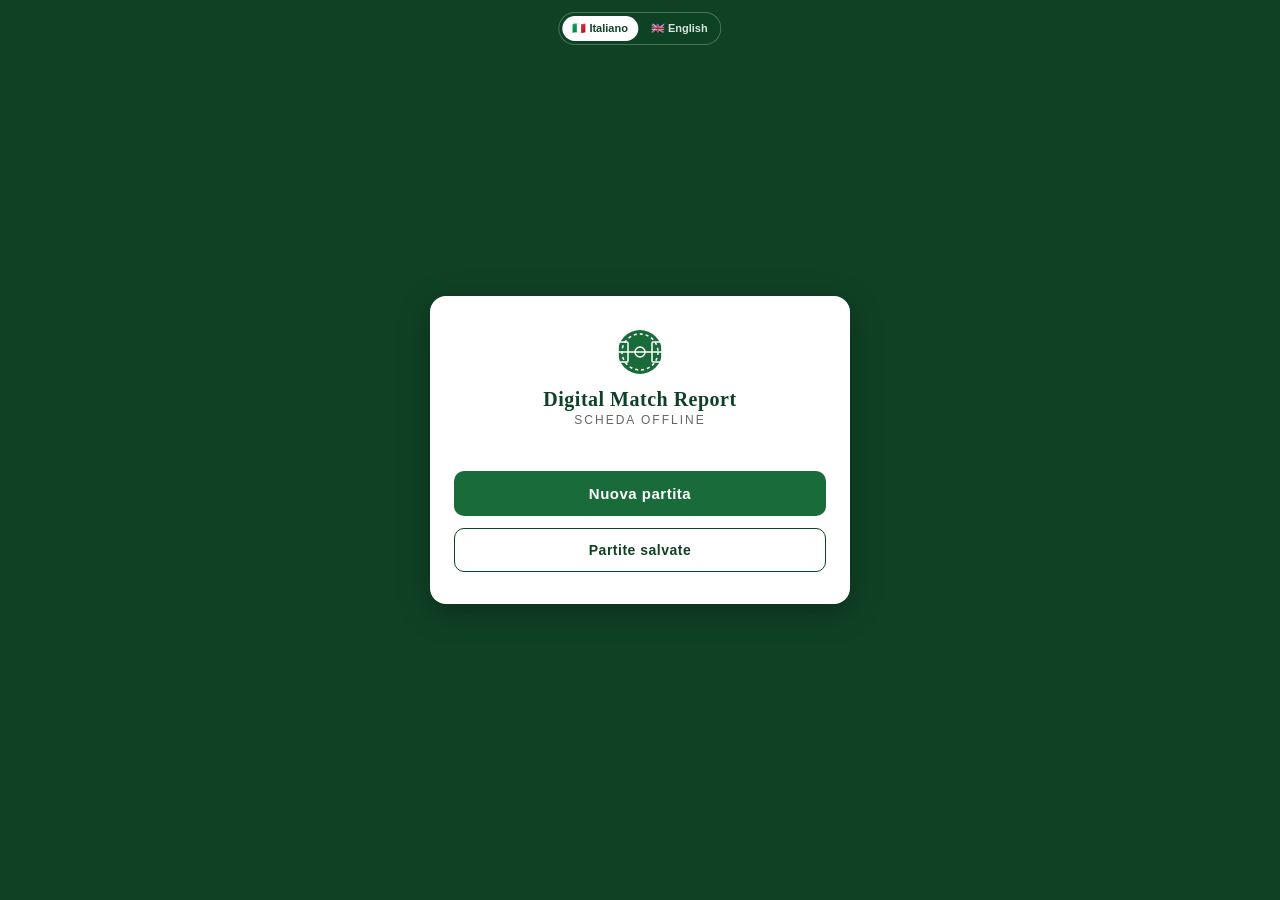
==== game.html @ b24cb1c7 "refactor: group scripts and styles into js/ and css/" ====
<!DOCTYPE html>
<html lang="en">
<head>
  <meta charset="UTF-8" />
  <meta name="viewport" content="width=device-width, initial-scale=1.0, maximum-scale=1.0" />
  <title>Digital Match Report - Game</title>
  <link rel="manifest" href="manifest.json" />
  <meta name="theme-color" content="#0f4225" />
  <link rel="apple-touch-icon" href="icons/icon-192.png" />
  <link rel="stylesheet" href="css/style.css" />
</head>
<body>

<div id="match-screen" class="screen active">
  <div class="match-header">
    <div class="match-top-actions">
      <button class="half-btn" id="go-history-from-match-btn">Partite salvate</button>
      <div class="header-right-actions">
        <button class="half-btn" id="export-btn">Esporta</button>
        <button class="half-btn" id="end-game-btn">Fine gara</button>
      </div>
    </div>
    <div class="header-lang-switch">
      <div class="lang-switch in-header" id="lang-switch" role="group" aria-label="Language switch">
        <button id="lang-it-btn" class="lang-btn" data-lang="it" type="button">🇮🇹 Italiano</button>
        <button id="lang-en-btn" class="lang-btn" data-lang="en" type="button">🇬🇧 English</button>
      </div>
    </div>
    <div class="match-meta" id="match-meta-text">—</div>
    <div class="scoreboard">
      <div class="team-name home" id="disp-home">Home</div>
      <div class="score-display">
        <div class="score-num" id="score-home">0</div>
        <div class="score-sep">–</div>
        <div class="score-num" id="score-away">0</div>
      </div>
      <div class="team-name away" id="disp-away">Away</div>
    </div>
  </div>

  <div class="match-summary-wrap">
    <div class="summary-row">
      <label class="summary-label" id="lbl-added-first">Recupero primo tempo</label>
      <input type="number" min="0" max="30" id="summary-added-first" class="summary-input" />
    </div>
    <div class="summary-row">
      <label class="summary-label" id="lbl-added-second">Recupero secondo tempo</label>
      <input type="number" min="0" max="30" id="summary-added-second" class="summary-input" />
    </div>
    <div class="summary-row total-row">
      <span class="summary-label" id="lbl-subs-home">Totale cambi casa</span>
      <strong id="summary-subs-home">0</strong>
    </div>
    <div class="summary-row total-row">
      <span class="summary-label" id="lbl-subs-away">Totale cambi ospiti</span>
      <strong id="summary-subs-away">0</strong>
    </div>
  </div>

  <div class="pitch-area">
    <div class="team-col home">
      <div class="team-col-header" id="col-home-name">Home</div>
      <div class="events-list" id="events-home"></div>
    </div>
    <div class="team-col away">
      <div class="team-col-header" id="col-away-name">Away</div>
      <div class="events-list" id="events-away"></div>
    </div>
  </div>

  <div class="fab-spacer"></div>

  <div class="fab-container">
    <div class="fab-group">
      <button class="fab home-fab" id="home-fab">+</button>
      <span class="fab-label" id="fab-home-label">Home</span>
    </div>
    <div class="fab-group">
      <button class="fab away-fab" id="away-fab">+</button>
      <span class="fab-label" id="fab-away-label">Away</span>
    </div>
  </div>
</div>

<div class="modal-overlay" id="event-modal">
  <div class="modal">
    <div class="modal-handle"></div>
    <div class="modal-title" id="modal-title">Aggiungi evento – Home</div>

    <div class="event-type-grid">
      <div class="type-btn selected" data-type="card" id="type-card">
        <div class="type-icon">🟨</div>
        <div class="type-label" id="lbl-type-card">Cartellino</div>
      </div>
      <div class="type-btn" data-type="goal" id="type-goal">
        <div class="type-icon">⚽</div>
        <div class="type-label" id="lbl-type-goal">Goal</div>
      </div>
      <div class="type-btn" data-type="sub" id="type-sub">
        <div class="type-icon">🔄</div>
        <div class="type-label" id="lbl-type-sub">Sostituzione</div>
      </div>
    </div>

    <div class="section-divider"></div>

    <div class="modal-field shared-half-field">
      <label id="lbl-event-half">Tempo</label>
      <select id="f-event-half"></select>
    </div>

    <div class="modal-fields" id="fields-card">
      <div class="modal-field">
        <label id="lbl-card-type">Tipo cartellino</label>
        <div class="card-type-row">
          <div class="card-type-btn yellow selected" data-card-type="yellow" id="ct-yellow">Giallo</div>
          <div class="card-type-btn red" data-card-type="red" id="ct-red">Rosso</div>
        </div>
      </div>
      <div class="modal-field">
        <label id="lbl-card-number">Numero giocatore</label>
        <input type="number" id="f-card-player" placeholder="es. 10" min="1" max="99" />
      </div>
      <div class="modal-field">
        <label id="lbl-minute-card">Minuto</label>
        <input type="number" id="f-card-min" placeholder="es. 34" min="1" max="120" />
      </div>
    </div>

    <div class="modal-fields is-hidden" id="fields-goal">
      <div class="modal-field">
        <label id="lbl-minute-goal">Minuto</label>
        <input type="number" id="f-goal-min" placeholder="es. 67" min="1" max="120" />
      </div>
    </div>

    <div class="modal-fields is-hidden" id="fields-sub">
      <div class="modal-field">
        <label id="lbl-sub-out">Numero uscita</label>
        <input type="number" id="f-sub-out" placeholder="es. 8" min="1" max="99" />
      </div>
      <div class="modal-field">
        <label id="lbl-sub-in">Numero entrata</label>
        <input type="number" id="f-sub-in" placeholder="es. 18" min="1" max="99" />
      </div>
      <div class="modal-field">
        <label id="lbl-minute-sub">Minuto</label>
        <input type="number" id="f-sub-min" placeholder="es. 55" min="1" max="120" />
      </div>
    </div>

    <div class="modal-actions">
      <button class="btn-cancel" id="cancel-event-btn">Annulla</button>
      <button class="btn-save" id="save-event-btn">Aggiungi evento</button>
    </div>
  </div>
</div>

<script src="js/storage.js"></script>
<script src="js/game.js"></script>
<script>
  if ('serviceWorker' in navigator) {
    navigator.serviceWorker.register('sw.js');
  }
</script>
</body>
</html>
---- css/style.css ----
* { box-sizing: border-box; margin: 0; padding: 0; }
:root {
  --green: #1a6b3a;
  --green-light: #2d8a52;
  --green-dark: #0f4225;
  --card-yellow: #f5c518;
  --card-red: #e03030;
  --white: #ffffff;
  --off-white: #f7f6f2;
  --text: #1a1a1a;
  --muted: #666;
  --border: rgba(0,0,0,0.12);
}

body { font-family: 'Georgia', serif; background: var(--off-white); color: var(--text); min-height: 100vh; }

.lang-switch {
  position: fixed;
  top: 12px;
  left: 50%;
  transform: translateX(-50%);
  z-index: 500;
  background: rgba(15, 66, 37, 0.88);
  border: 1px solid rgba(255,255,255,0.25);
  border-radius: 999px;
  padding: 3px;
  display: inline-flex;
  gap: 3px;
}

.lang-btn {
  border: none;
  border-radius: 999px;
  padding: 6px 10px;
  background: transparent;
  color: rgba(255,255,255,0.85);
  font-size: 11px;
  font-family: 'Helvetica Neue', sans-serif;
  font-weight: 600;
  cursor: pointer;
  white-space: nowrap;
}

.lang-btn.active {
  background: var(--white);
  color: var(--green-dark);
}

.header-lang-switch {
  display: flex;
  justify-content: center;
  margin-top: 2px;
}

.lang-switch.in-header {
  position: static;
  transform: none;
  background: rgba(255,255,255,0.12);
}

.lang-switch.in-header .lang-btn.active {
  background: var(--white);
}

.screen { display: none; min-height: 100vh; flex-direction: column; }
.screen.active { display: flex; }

/* SETUP SCREEN */
#setup-screen,
#home-screen,
#history-screen {
  background: var(--green-dark);
  align-items: center;
  justify-content: flex-start;
  padding: 2rem 1.5rem;
}
#home-screen,
#setup-screen {
  justify-content: center;
}
.setup-card {
  background: var(--white);
  border-radius: 16px;
  padding: 2rem 1.5rem;
  width: 100%;
  max-width: 420px;
  box-shadow: 0 8px 32px rgba(0,0,0,0.3);
}
.setup-logo {
  text-align: center;
  margin-bottom: 1.5rem;
}
.setup-logo svg { width: 48px; height: 48px; }
.setup-logo h1 { font-size: 20px; font-weight: 700; letter-spacing: 0.5px; margin-top: 8px; color: var(--green-dark); }
.setup-logo p { font-size: 12px; color: var(--muted); font-family: 'Helvetica Neue', sans-serif; letter-spacing: 2px; text-transform: uppercase; margin-top: 2px; }

.home-card {
  display: flex;
  flex-direction: column;
  gap: 0.75rem;
}

.btn-secondary {
  width: 100%;
  background: transparent;
  color: var(--green-dark);
  border: 1.5px solid var(--green-dark);
  border-radius: 10px;
  padding: 13px;
  font-size: 14px;
  font-family: 'Helvetica Neue', sans-serif;
  font-weight: 600;
  letter-spacing: 0.5px;
  cursor: pointer;
}

.btn-link {
  border: none;
  background: transparent;
  color: var(--green-dark);
  font-family: 'Helvetica Neue', sans-serif;
  font-size: 12px;
  letter-spacing: 1px;
  text-transform: uppercase;
  cursor: pointer;
  padding: 4px 0;
}

.inline-actions {
  margin-bottom: 6px;
}
.form-group { margin-bottom: 1rem; }
.form-group label { display: block; font-size: 11px; font-family: 'Helvetica Neue', sans-serif; text-transform: uppercase; letter-spacing: 1.5px; color: var(--muted); margin-bottom: 6px; }
.form-group input, .form-group select {
  width: 100%; border: 1.5px solid var(--border); border-radius: 8px;
  padding: 10px 12px; font-size: 15px; font-family: 'Georgia', serif;
  background: var(--off-white); color: var(--text);
  transition: border-color 0.2s;
  outline: none;
}
.form-group input:focus, .form-group select:focus { border-color: var(--green); }

.form-row { display: grid; grid-template-columns: 1fr 1fr; gap: 10px; }

.btn-primary {
  width: 100%; background: var(--green); color: white;
  border: none; border-radius: 10px; padding: 14px;
  font-size: 15px; font-family: 'Helvetica Neue', sans-serif;
  font-weight: 600; letter-spacing: 0.5px; cursor: pointer;
  margin-top: 0.5rem; transition: background 0.2s;
}
.btn-primary:active { background: var(--green-dark); }

/* MATCH SCREEN */
#match-screen { background: var(--off-white); }

.match-header {
  background: var(--green-dark);
  color: white;
  padding: 12px 16px 16px;
}
.match-top-actions {
  display: flex;
  justify-content: space-between;
  margin-bottom: 10px;
}

.header-right-actions {
  display: flex;
  gap: 6px;
  align-items: center;
}
.match-meta {
  font-size: 10px; font-family: 'Helvetica Neue', sans-serif;
  text-transform: uppercase; letter-spacing: 2px;
  color: rgba(255,255,255,0.65); text-align: center; margin-bottom: 10px;
}
.scoreboard {
  display: grid; grid-template-columns: 1fr auto 1fr;
  align-items: center; gap: 8px;
}
.team-name { font-size: 15px; font-weight: 700; line-height: 1.2; }
.team-name.home { text-align: left; }
.team-name.away { text-align: right; }
.score-display {
  background: rgba(255,255,255,0.12);
  border-radius: 10px; padding: 8px 16px;
  display: flex; align-items: center; gap: 8px;
}
.score-num { font-size: 28px; font-weight: 700; min-width: 24px; text-align: center; }
.score-sep { font-size: 20px; color: rgba(255,255,255,0.5); }
.half-btn {
  background: rgba(255,255,255,0.12); border: 1px solid rgba(255,255,255,0.2);
  color: white; border-radius: 6px; padding: 5px 12px;
  font-size: 11px; font-family: 'Helvetica Neue', sans-serif;
  text-transform: uppercase; letter-spacing: 1px; cursor: pointer;
  transition: background 0.15s;
}
.half-btn.active { background: rgba(255,255,255,0.25); }

.general-events-wrap {
  margin: 10px 10px 0;
  padding: 8px;
  background: #eef4ef;
  border: 1px solid var(--border);
  border-radius: 10px;
}

.events-list.general {
  gap: 5px;
}

.match-summary-wrap {
  margin: 10px 10px 0;
  padding: 10px;
  background: #eef4ef;
  border: 1px solid var(--border);
  border-radius: 10px;
  display: flex;
  flex-direction: column;
  gap: 8px;
}

.summary-row {
  display: grid;
  grid-template-columns: 1fr 80px;
  align-items: center;
  gap: 8px;
}

.summary-label {
  font-size: 11px;
  font-family: 'Helvetica Neue', sans-serif;
  text-transform: uppercase;
  letter-spacing: 1px;
  color: var(--muted);
}

.summary-input {
  width: 100%;
  border: 1px solid var(--border);
  border-radius: 8px;
  padding: 6px 8px;
  font-size: 14px;
  text-align: center;
  background: var(--white);
}

.total-row strong {
  font-size: 16px;
  color: var(--green-dark);
  text-align: center;
}

/* PITCH */
.pitch-area {
  flex: 1;
  display: grid;
  grid-template-columns: 1fr 1fr;
  gap: 0;
  padding: 0;
  min-height: 0;
}
.team-col {
  padding: 12px 10px;
  min-height: 300px;
  position: relative;
}
.team-col.home { border-right: 1px dashed rgba(0,0,0,0.1); }
.team-col.away { text-align: right; }
.team-col-header {
  font-size: 10px; font-family: 'Helvetica Neue', sans-serif;
  text-transform: uppercase; letter-spacing: 1.5px;
  color: var(--muted); margin-bottom: 10px;
}
.team-col.away .team-col-header { text-align: right; }

.events-list { display: flex; flex-direction: column; gap: 6px; }

/* EVENT ITEM */
.event-item {
  display: flex; align-items: center; gap: 7px;
  font-size: 13px; font-family: 'Helvetica Neue', sans-serif;
  padding: 7px 8px;
  background: white;
  border-radius: 8px;
  border: 0.5px solid var(--border);
  animation: fadeIn 0.25s ease;
}
@keyframes fadeIn { from { opacity: 0; transform: translateY(-4px); } to { opacity: 1; transform: translateY(0); } }
.event-item.away { flex-direction: row-reverse; text-align: right; }
.event-icon {
  width: 22px; height: 22px; border-radius: 4px;
  display: flex; align-items: center; justify-content: center;
  font-size: 11px; font-weight: 700; flex-shrink: 0;
}
.event-icon.yellow { background: var(--card-yellow); color: #7a5a00; }
.event-icon.red { background: var(--card-red); color: white; }
.event-icon.goal { background: #1e7a42; color: white; font-size: 13px; }
.event-icon.sub { background: #e8f0fe; color: #1a56c4; }
.event-icon.addtime { background: #f3e8ff; color: #6b21a8; font-size: 10px; }
.event-info { flex: 1; min-width: 0; }
.event-player { font-weight: 600; font-size: 12px; color: var(--text); white-space: nowrap; overflow: hidden; text-overflow: ellipsis; }
.event-detail { font-size: 10px; color: var(--muted); margin-top: 1px; }
.event-min { font-size: 11px; color: var(--muted); flex-shrink: 0; font-style: italic; }
.event-delete-btn {
  flex-shrink: 0;
  background: none;
  border: none;
  color: #bbb;
  font-size: 16px;
  line-height: 1;
  cursor: pointer;
  padding: 0 2px;
  font-family: 'Helvetica Neue', sans-serif;
}
.event-delete-btn:hover { color: var(--card-red); }

/* FAB */
.fab-container {
  position: fixed; bottom: 24px; left: 50%; transform: translateX(-50%);
  z-index: 100;
  display: flex; gap: 10px;
}
.fab-group { position: relative; display: flex; flex-direction: column; align-items: center; }
.fab {
  width: 56px; height: 56px; border-radius: 50%;
  background: var(--green); color: white;
  border: none; font-size: 28px; cursor: pointer;
  box-shadow: 0 4px 16px rgba(0,0,0,0.25);
  display: flex; align-items: center; justify-content: center;
  transition: transform 0.15s, background 0.15s;
}
.fab:active { transform: scale(0.93); }
.fab.away-fab { background: var(--green-dark); }
.fab-label {
  position: absolute; bottom: -18px; left: 50%; transform: translateX(-50%);
  font-size: 9px; font-family: 'Helvetica Neue', sans-serif;
  text-transform: uppercase; letter-spacing: 1px; color: var(--muted);
  white-space: nowrap;
}

/* MODAL */
.modal-overlay {
  display: none; position: fixed; inset: 0;
  background: rgba(0,0,0,0.5); z-index: 200;
  align-items: flex-end; justify-content: center;
  padding: 0;
}
.modal-overlay.open { display: flex; }
.modal {
  background: white; border-radius: 20px 20px 0 0;
  padding: 1.5rem 1.25rem 2rem;
  width: 100%; max-width: 500px;
  max-height: 90vh; overflow-y: auto;
  animation: slideUp 0.25s ease;
}
@keyframes slideUp { from { transform: translateY(40px); opacity: 0; } to { transform: translateY(0); opacity: 1; } }
.modal-handle { width: 40px; height: 4px; background: #ddd; border-radius: 2px; margin: 0 auto 1.25rem; }
.modal-title { font-size: 17px; font-weight: 700; margin-bottom: 1rem; color: var(--green-dark); }

.event-type-grid { display: grid; grid-template-columns: 1fr 1fr 1fr; gap: 8px; margin-bottom: 1rem; }
.type-btn {
  border: 2px solid var(--border); border-radius: 10px;
  padding: 14px 8px; text-align: center; cursor: pointer;
  background: var(--off-white); transition: all 0.15s;
  display: flex; flex-direction: column; align-items: center; gap: 6px;
}
.type-btn:hover, .type-btn.selected { border-color: var(--green); background: #e8f4ed; }
.type-btn .type-icon { font-size: 22px; }
.type-btn .type-label { font-size: 12px; font-family: 'Helvetica Neue', sans-serif; font-weight: 600; color: var(--text); }

.modal-fields { display: flex; flex-direction: column; gap: 10px; margin-bottom: 1rem; }
.modal-field label { display: block; font-size: 11px; font-family: 'Helvetica Neue', sans-serif; text-transform: uppercase; letter-spacing: 1.2px; color: var(--muted); margin-bottom: 5px; }
.shared-half-field {
  margin-bottom: 1rem;
}
.modal-field input, .modal-field select {
  width: 100%; border: 1.5px solid var(--border); border-radius: 8px;
  padding: 10px 12px; font-size: 15px; font-family: 'Georgia', serif;
  background: var(--off-white); outline: none; color: var(--text);
}
.modal-field input:focus { border-color: var(--green); }

.card-type-row { display: grid; grid-template-columns: 1fr 1fr; gap: 8px; }
.card-type-btn {
  border: 2px solid var(--border); border-radius: 8px;
  padding: 10px; text-align: center; cursor: pointer;
  font-family: 'Helvetica Neue', sans-serif; font-weight: 700; font-size: 14px;
  transition: all 0.15s;
}
.card-type-btn.yellow { color: #7a5a00; }
.card-type-btn.red { color: #a00; }
.card-type-btn.yellow.selected { border-color: var(--card-yellow); background: #fff9e6; }
.card-type-btn.red.selected { border-color: var(--card-red); background: #fff0f0; }

.modal-actions { display: grid; grid-template-columns: 1fr 1fr; gap: 8px; }
.btn-cancel {
  border: 1.5px solid var(--border); background: var(--off-white);
  border-radius: 10px; padding: 13px; font-size: 14px;
  font-family: 'Helvetica Neue', sans-serif; cursor: pointer; color: var(--text);
}
.btn-save {
  background: var(--green); color: white;
  border: none; border-radius: 10px; padding: 13px; font-size: 14px;
  font-family: 'Helvetica Neue', sans-serif; font-weight: 600; cursor: pointer;
}

.section-divider { height: 1px; background: var(--border); margin: 12px 0; }

.empty-state {
  color: var(--muted); font-size: 12px;
  font-family: 'Helvetica Neue', sans-serif;
  font-style: italic; text-align: center;
  padding: 20px 0;
}

.half-divider {
  margin: 6px 0;
  border-top: 1px dashed rgba(0,0,0,0.24);
  padding-top: 6px;
  font-size: 10px;
  font-family: 'Helvetica Neue', sans-serif;
  letter-spacing: 1px;
  text-transform: uppercase;
  color: var(--muted);
}

.team-col.away .half-divider {
  text-align: right;
}

.fab-spacer { height: 90px; }
.is-hidden { display: none !important; }

/* HISTORY */
.history-wrap {
  width: 100%;
  max-width: 540px;
  background: var(--white);
  border-radius: 16px;
  padding: 1rem;
  box-shadow: 0 8px 32px rgba(0, 0, 0, 0.28);
  max-height: calc(100vh - 4rem);
  overflow-y: auto;
}

.history-head {
  display: flex;
  align-items: center;
  justify-content: space-between;
  margin-bottom: 0.8rem;
}

.history-head h2 {
  color: var(--green-dark);
  font-size: 20px;
}

.history-list {
  display: flex;
  flex-direction: column;
  gap: 10px;
}

.history-card {
  border: 1px solid var(--border);
  border-radius: 10px;
  padding: 10px;
  background: var(--off-white);
}

.history-card-top {
  display: flex;
  justify-content: space-between;
  align-items: center;
  gap: 8px;
}

.history-teams {
  font-family: 'Helvetica Neue', sans-serif;
  font-size: 13px;
  font-weight: 700;
}

.history-status {
  font-size: 10px;
  font-family: 'Helvetica Neue', sans-serif;
  letter-spacing: 1px;
  text-transform: uppercase;
  padding: 3px 8px;
  border-radius: 999px;
}

.history-status.open {
  background: #e8f4ed;
  color: var(--green-dark);
}

.history-status.done {
  background: #ececec;
  color: #3a3a3a;
}

.history-meta {
  margin-top: 4px;
  color: var(--muted);
  font-size: 11px;
  font-family: 'Helvetica Neue', sans-serif;
}

.history-score {
  margin-top: 4px;
  font-size: 18px;
  color: var(--green-dark);
  font-weight: 700;
}

.history-actions {
  margin-top: 8px;
  display: flex;
  gap: 8px;
}

.btn-small {
  border: none;
  border-radius: 8px;
  padding: 8px 12px;
  font-size: 12px;
  font-family: 'Helvetica Neue', sans-serif;
  cursor: pointer;
}

.btn-open {
  background: var(--green);
  color: var(--white);
}

.btn-delete {
  background: #f2dede;
  color: #8a1f1f;
}

.history-empty {
  padding: 2.2rem 1rem;
}
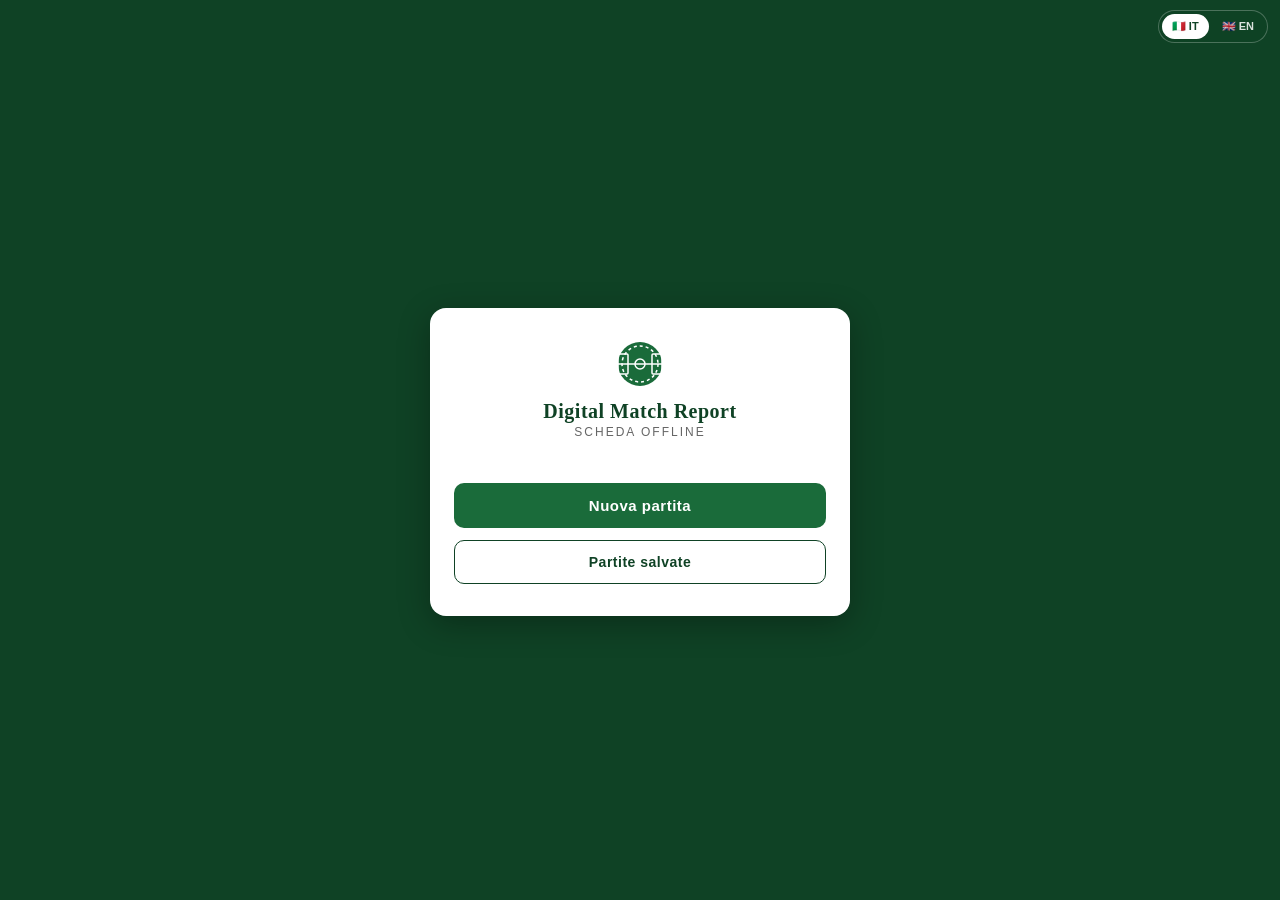
==== commit 75706376: "fix: move language switch to the top-right corner on all screens" ====
--- a/game.html
+++ b/game.html
@@ -22,8 +22,8 @@
     </div>
     <div class="header-lang-switch">
       <div class="lang-switch in-header" id="lang-switch" role="group" aria-label="Language switch">
-        <button id="lang-it-btn" class="lang-btn" data-lang="it" type="button">🇮🇹 Italiano</button>
-        <button id="lang-en-btn" class="lang-btn" data-lang="en" type="button">🇬🇧 English</button>
+        <button id="lang-it-btn" class="lang-btn" data-lang="it" type="button">🇮🇹 IT</button>
+        <button id="lang-en-btn" class="lang-btn" data-lang="en" type="button">🇬🇧 EN</button>
       </div>
     </div>
     <div class="match-meta" id="match-meta-text">—</div>
--- a/css/style.css
+++ b/css/style.css
@@ -15,10 +15,9 @@
 body { font-family: 'Georgia', serif; background: var(--off-white); color: var(--text); min-height: 100vh; }
 
 .lang-switch {
-  position: fixed;
-  top: 12px;
-  left: 50%;
-  transform: translateX(-50%);
+  position: absolute;
+  top: 10px;
+  right: 12px;
   z-index: 500;
   background: rgba(15, 66, 37, 0.88);
   border: 1px solid rgba(255,255,255,0.25);
@@ -48,13 +47,12 @@
 
 .header-lang-switch {
   display: flex;
-  justify-content: center;
-  margin-top: 2px;
+  justify-content: flex-end;
+  margin-bottom: 8px;
 }
 
 .lang-switch.in-header {
   position: static;
-  transform: none;
   background: rgba(255,255,255,0.12);
 }
 
@@ -72,7 +70,7 @@
   background: var(--green-dark);
   align-items: center;
   justify-content: flex-start;
-  padding: 2rem 1.5rem;
+  padding: 3.5rem 1.5rem 2rem;
 }
 #home-screen,
 #setup-screen {
@@ -441,7 +439,7 @@
   border-radius: 16px;
   padding: 1rem;
   box-shadow: 0 8px 32px rgba(0, 0, 0, 0.28);
-  max-height: calc(100vh - 4rem);
+  max-height: calc(100vh - 5.5rem);
   overflow-y: auto;
 }
 
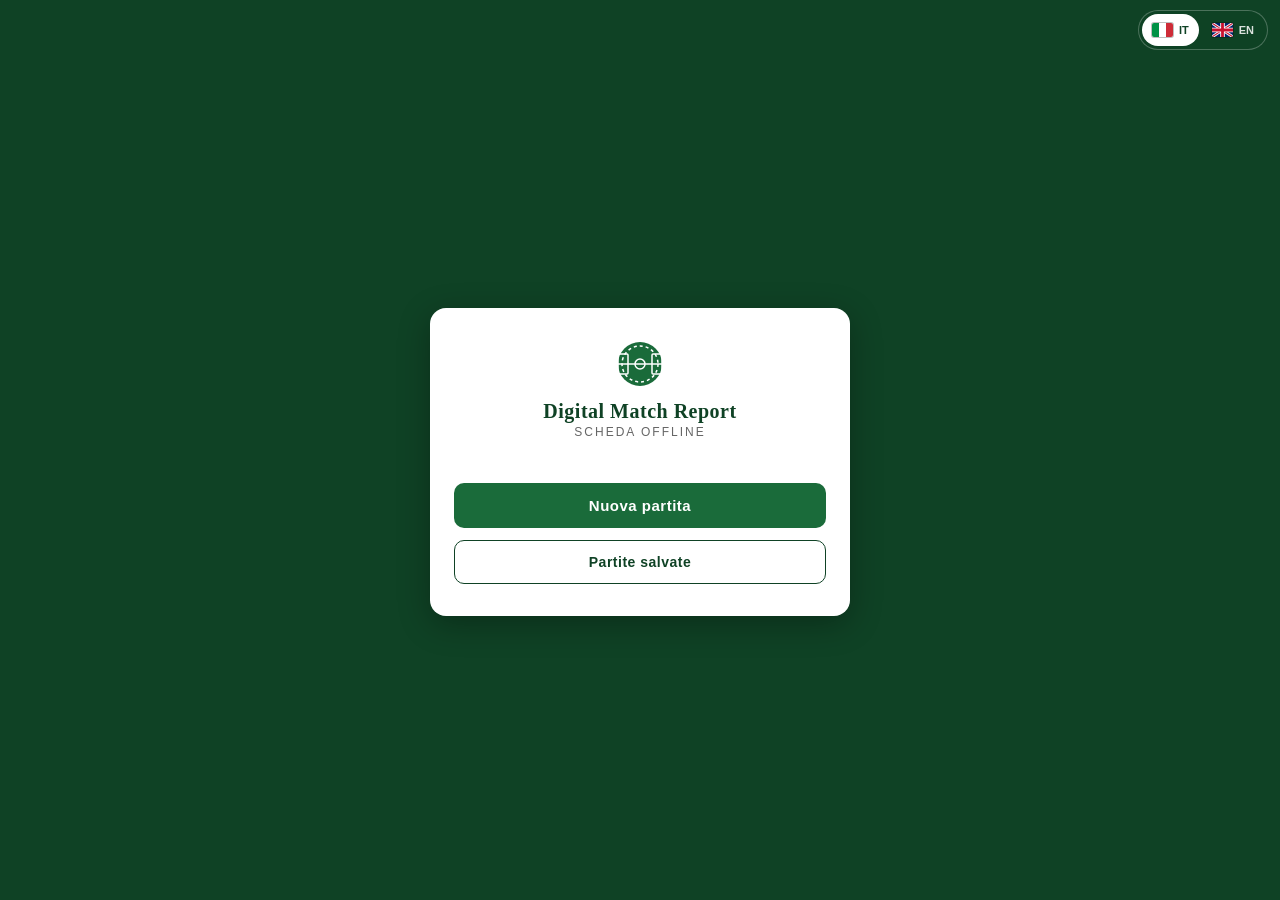
==== commit 64575be0: "feat: show inline SVG flags in the language switch" ====
--- a/game.html
+++ b/game.html
@@ -22,8 +22,8 @@
     </div>
     <div class="header-lang-switch">
       <div class="lang-switch in-header" id="lang-switch" role="group" aria-label="Language switch">
-        <button id="lang-it-btn" class="lang-btn" data-lang="it" type="button">🇮🇹 IT</button>
-        <button id="lang-en-btn" class="lang-btn" data-lang="en" type="button">🇬🇧 EN</button>
+        <button id="lang-it-btn" class="lang-btn" data-lang="it" type="button" aria-label="Italiano" aria-pressed="false"><svg class="lang-flag" viewBox="0 0 3 2" aria-hidden="true" focusable="false"><rect width="1" height="2" fill="#009246"/><rect x="1" width="1" height="2" fill="#fff"/><rect x="2" width="1" height="2" fill="#ce2b37"/></svg><span>IT</span></button>
+        <button id="lang-en-btn" class="lang-btn" data-lang="en" type="button" aria-label="English" aria-pressed="false"><svg class="lang-flag" viewBox="0 0 60 40" aria-hidden="true" focusable="false"><rect width="60" height="40" fill="#012169"/><path d="M0 0L60 40M60 0L0 40" stroke="#fff" stroke-width="8"/><path d="M0 0L60 40M60 0L0 40" stroke="#c8102e" stroke-width="3"/><path d="M30 0V40M0 20H60" stroke="#fff" stroke-width="13"/><path d="M30 0V40M0 20H60" stroke="#c8102e" stroke-width="8"/></svg><span>EN</span></button>
       </div>
     </div>
     <div class="match-meta" id="match-meta-text">—</div>
@@ -156,6 +156,18 @@
   </div>
 </div>
 
+<div class="modal-overlay warn-overlay" id="warn-modal" role="alertdialog" aria-labelledby="warn-title" aria-describedby="warn-text">
+  <div class="modal">
+    <div class="modal-handle"></div>
+    <div class="modal-title warn-title"><span aria-hidden="true">⚠</span> <span id="warn-title">Seconda ammonizione</span></div>
+    <p class="warn-text" id="warn-text"></p>
+    <div class="modal-actions">
+      <button class="btn-cancel" id="warn-cancel-btn">Annulla</button>
+      <button class="btn-danger" id="warn-confirm-btn">Conferma e registra il rosso</button>
+    </div>
+  </div>
+</div>
+
 <script src="js/storage.js"></script>
 <script src="js/game.js"></script>
 <script>
--- a/css/style.css
+++ b/css/style.css
@@ -38,6 +38,24 @@
   font-weight: 600;
   cursor: pointer;
   white-space: nowrap;
+  display: inline-flex;
+  align-items: center;
+  gap: 6px;
+  min-height: 32px;
+  transition: background 0.15s, color 0.15s;
+}
+
+.lang-btn:focus-visible {
+  outline: 2px solid var(--white);
+  outline-offset: 1px;
+}
+
+.lang-flag {
+  width: 21px;
+  height: 14px;
+  border-radius: 2px;
+  box-shadow: 0 0 0 1px rgba(0,0,0,0.25);
+  flex-shrink: 0;
 }
 
 .lang-btn.active {
@@ -139,6 +157,8 @@
 .form-group input:focus, .form-group select:focus { border-color: var(--green); }
 
 .form-row { display: grid; grid-template-columns: 1fr 1fr; gap: 10px; }
+.form-row.single { grid-template-columns: 1fr; }
+.form-group .form-row input { min-width: 0; }
 
 .btn-primary {
   width: 100%; background: var(--green); color: white;
@@ -295,11 +315,18 @@
 .event-icon.yellow { background: var(--card-yellow); color: #7a5a00; }
 .event-icon.red { background: var(--card-red); color: white; }
 .event-icon.goal { background: #1e7a42; color: white; font-size: 13px; }
+.event-icon.yellow.second { background: linear-gradient(135deg, var(--card-yellow) 50%, var(--card-red) 50%); color: white; }
 .event-icon.sub { background: #e8f0fe; color: #1a56c4; }
 .event-icon.addtime { background: #f3e8ff; color: #6b21a8; font-size: 10px; }
 .event-info { flex: 1; min-width: 0; }
 .event-player { font-weight: 600; font-size: 12px; color: var(--text); white-space: nowrap; overflow: hidden; text-overflow: ellipsis; }
 .event-detail { font-size: 10px; color: var(--muted); margin-top: 1px; }
+.event-badge {
+  display: inline-block; margin-top: 3px; padding: 1px 6px; border-radius: 999px;
+  background: #fdecea; color: #a12622; border: 1px solid #f3b8b4;
+  font-family: 'Helvetica Neue', sans-serif; font-size: 9px; font-weight: 700;
+  letter-spacing: 0.5px; text-transform: uppercase;
+}
 .event-min { font-size: 11px; color: var(--muted); flex-shrink: 0; font-style: italic; }
 .event-delete-btn {
   flex-shrink: 0;
@@ -404,6 +431,18 @@
   font-family: 'Helvetica Neue', sans-serif; font-weight: 600; cursor: pointer;
 }
 
+.warn-overlay { z-index: 300; }
+.warn-title { color: var(--card-red); }
+.warn-text {
+  margin: 0 0 1.25rem; padding: 12px 14px; border-left: 4px solid var(--card-yellow);
+  background: #fff9e6; border-radius: 6px; font-size: 15px; line-height: 1.4; color: var(--text);
+}
+.btn-danger {
+  background: var(--card-red); color: white;
+  border: none; border-radius: 10px; padding: 13px; font-size: 14px;
+  font-family: 'Helvetica Neue', sans-serif; font-weight: 600; cursor: pointer;
+}
+
 .section-divider { height: 1px; background: var(--border); margin: 12px 0; }
 
 .empty-state {
@@ -539,6 +578,53 @@
   color: #8a1f1f;
 }
 
+.recent-section {
+  margin-top: 0.75rem;
+  padding-top: 1rem;
+  border-top: 1px solid var(--border);
+}
+
+.recent-title {
+  font-size: 12px;
+  font-family: 'Helvetica Neue', sans-serif;
+  letter-spacing: 2px;
+  text-transform: uppercase;
+  color: var(--muted);
+  margin-bottom: 0.6rem;
+}
+
+.recent-list {
+  display: flex;
+  flex-direction: column;
+  gap: 8px;
+}
+
+.recent-card {
+  display: block;
+  width: 100%;
+  text-align: left;
+  font: inherit;
+  color: inherit;
+  cursor: pointer;
+}
+
+.recent-card .history-meta {
+  display: block;
+}
+
+.recent-bottom {
+  display: flex;
+  justify-content: space-between;
+  align-items: baseline;
+}
+
+.recent-action {
+  font-size: 12px;
+  font-family: 'Helvetica Neue', sans-serif;
+  font-weight: 600;
+  color: var(--green);
+}
+
 .history-empty {
   padding: 2.2rem 1rem;
 }
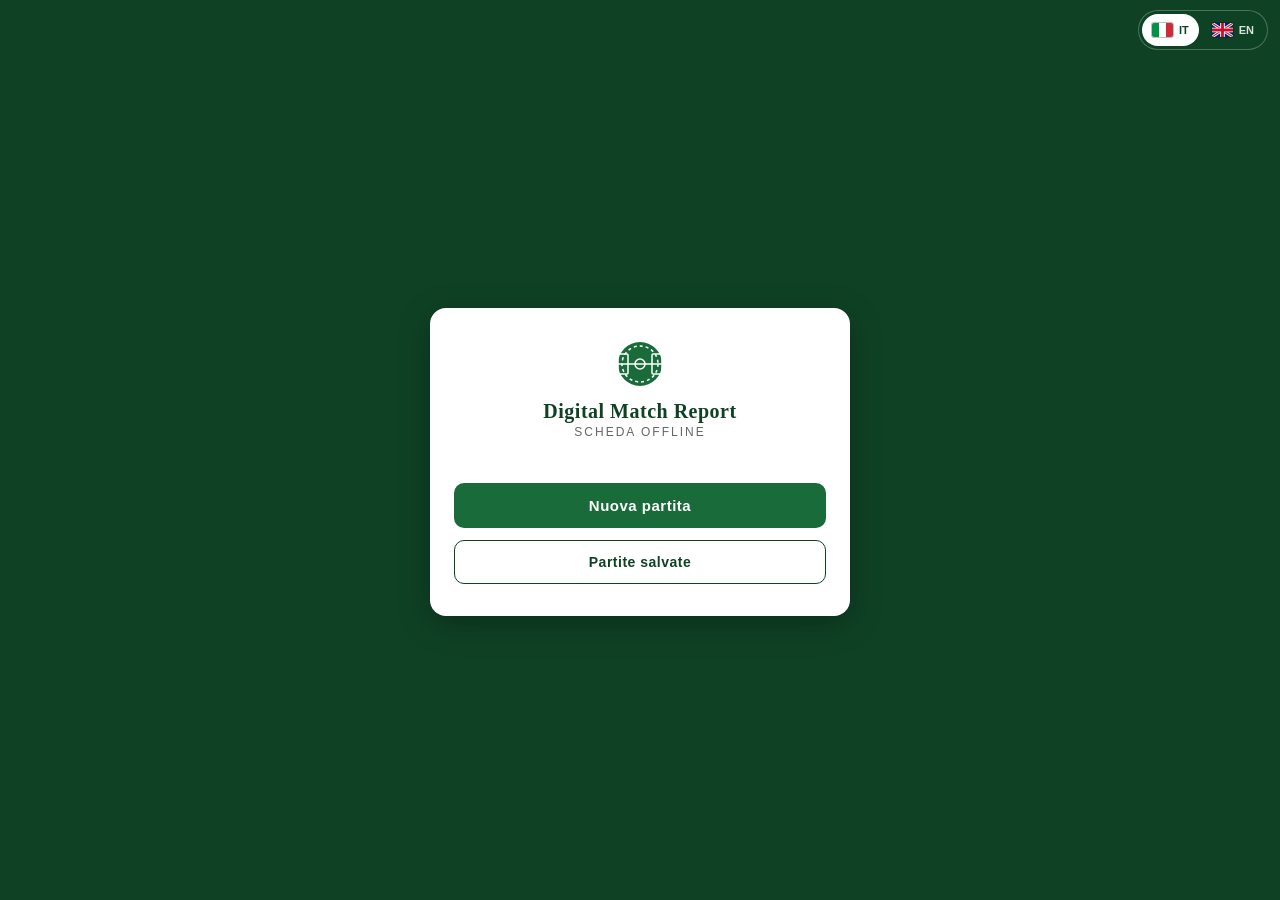
==== commit 8857935d: "feat: add Lazio team database with searchable team field and colours" ====
--- a/game.html
+++ b/game.html
@@ -28,13 +28,19 @@
     </div>
     <div class="match-meta" id="match-meta-text">—</div>
     <div class="scoreboard">
-      <div class="team-name home" id="disp-home">Home</div>
+      <div class="team-name home">
+        <span class="team-crest" id="crest-disp-home"></span>
+        <span id="disp-home">Home</span>
+      </div>
       <div class="score-display">
         <div class="score-num" id="score-home">0</div>
         <div class="score-sep">–</div>
         <div class="score-num" id="score-away">0</div>
       </div>
-      <div class="team-name away" id="disp-away">Away</div>
+      <div class="team-name away">
+        <span class="team-crest" id="crest-disp-away"></span>
+        <span id="disp-away">Away</span>
+      </div>
     </div>
   </div>
 
@@ -59,11 +65,11 @@
 
   <div class="pitch-area">
     <div class="team-col home">
-      <div class="team-col-header" id="col-home-name">Home</div>
+      <div class="team-col-header"><span id="col-home-name">Home</span></div>
       <div class="events-list" id="events-home"></div>
     </div>
     <div class="team-col away">
-      <div class="team-col-header" id="col-away-name">Away</div>
+      <div class="team-col-header"><span id="col-away-name">Away</span></div>
       <div class="events-list" id="events-away"></div>
     </div>
   </div>
@@ -169,6 +175,7 @@
 </div>
 
 <script src="js/storage.js"></script>
+<script src="js/teams.js"></script>
 <script src="js/game.js"></script>
 <script>
   if ('serviceWorker' in navigator) {
--- a/css/style.css
+++ b/css/style.css
@@ -197,9 +197,11 @@
   display: grid; grid-template-columns: 1fr auto 1fr;
   align-items: center; gap: 8px;
 }
-.team-name { font-size: 15px; font-weight: 700; line-height: 1.2; }
+.team-name { font-size: 15px; font-weight: 700; line-height: 1.2; display: flex; align-items: center; gap: 8px; min-width: 0; }
 .team-name.home { text-align: left; }
-.team-name.away { text-align: right; }
+.team-name.away { text-align: right; flex-direction: row-reverse; }
+.team-crest { display: inline-flex; flex-shrink: 0; }
+.crest { display: block; flex-shrink: 0; object-fit: contain; }
 .score-display {
   background: rgba(255,255,255,0.12);
   border-radius: 10px; padding: 8px 16px;
@@ -292,6 +294,8 @@
   color: var(--muted); margin-bottom: 10px;
 }
 .team-col.away .team-col-header { text-align: right; }
+.team-col.home .team-col-header { border-bottom: 3px solid var(--home-color, var(--green)); padding-bottom: 6px; }
+.team-col.away .team-col-header { border-bottom: 3px solid var(--away-color, var(--green-dark)); padding-bottom: 6px; }
 
 .events-list { display: flex; flex-direction: column; gap: 6px; }
 
@@ -357,7 +361,8 @@
   transition: transform 0.15s, background 0.15s;
 }
 .fab:active { transform: scale(0.93); }
-.fab.away-fab { background: var(--green-dark); }
+.fab.home-fab { background: var(--home-color, var(--green)); color: var(--home-ink, #fff); }
+.fab.away-fab { background: var(--away-color, var(--green-dark)); color: var(--away-ink, #fff); }
 .fab-label {
   position: absolute; bottom: -18px; left: 50%; transform: translateX(-50%);
   font-size: 9px; font-family: 'Helvetica Neue', sans-serif;
@@ -628,3 +633,39 @@
 .history-empty {
   padding: 2.2rem 1rem;
 }
+
+/* TEAM PICKER (setup) */
+.team-field { position: relative; }
+.combo { position: relative; display: flex; align-items: center; }
+.combo-crest { position: absolute; left: 8px; display: inline-flex; pointer-events: none; }
+.combo input { padding-left: 48px; }
+.combo-list {
+  position: absolute; top: calc(100% + 4px); left: 0; right: 0; z-index: 50;
+  max-height: 260px; overflow-y: auto; margin: 0; padding: 4px; list-style: none;
+  background: var(--white); border: 1.5px solid var(--border); border-radius: 10px;
+  box-shadow: 0 8px 24px rgba(0,0,0,0.18);
+}
+.combo-list[hidden] { display: none; }
+.combo-option { display: flex; align-items: center; gap: 10px; padding: 8px; border-radius: 8px; cursor: pointer; min-height: 44px; }
+.combo-option.active, .combo-option:hover { background: #e8f4ed; }
+.combo-name { flex: 1; min-width: 0; font-size: 14px; }
+.combo-meta { font-size: 10px; font-family: 'Helvetica Neue', sans-serif; text-transform: uppercase; letter-spacing: 1px; color: var(--muted); text-align: right; }
+.combo-empty { padding: 10px; font-size: 12px; font-style: italic; color: var(--muted); }
+.color-row { display: flex; align-items: center; gap: 8px; margin-top: 8px; flex-wrap: wrap; }
+.color-label { font-size: 10px; font-family: 'Helvetica Neue', sans-serif; text-transform: uppercase; letter-spacing: 1.2px; color: var(--muted); }
+.swatches { display: flex; gap: 6px; flex-wrap: wrap; }
+.swatch {
+  width: 28px; height: 28px; border-radius: 50%; border: 2px solid var(--white);
+  background: var(--swatch); box-shadow: 0 0 0 1px rgba(0,0,0,0.25); cursor: pointer; padding: 0;
+}
+.swatch.selected { box-shadow: 0 0 0 2px var(--green-dark); transform: scale(1.1); }
+.swatch:focus-visible, .color-input:focus-visible { outline: 2px solid var(--green); outline-offset: 2px; }
+.form-group .color-input { width: 36px; height: 30px; padding: 0; border: 1.5px solid var(--border); border-radius: 8px; background: var(--off-white); cursor: pointer; }
+.color-warning { margin: 6px 0 0; font-size: 12px; font-family: 'Helvetica Neue', sans-serif; color: var(--muted); }
+.color-warning.is-warning { color: #a12622; font-weight: 600; }
+.color-warning[hidden] { display: none; }
+
+/* EVENT ACCENT BY TEAM COLOUR */
+.event-item { border-left: 4px solid var(--home-color, transparent); }
+.event-item.away { border-left: 0; border-right: 4px solid var(--away-color, transparent); }
+.fab-label { max-width: 96px; overflow: hidden; text-overflow: ellipsis; }
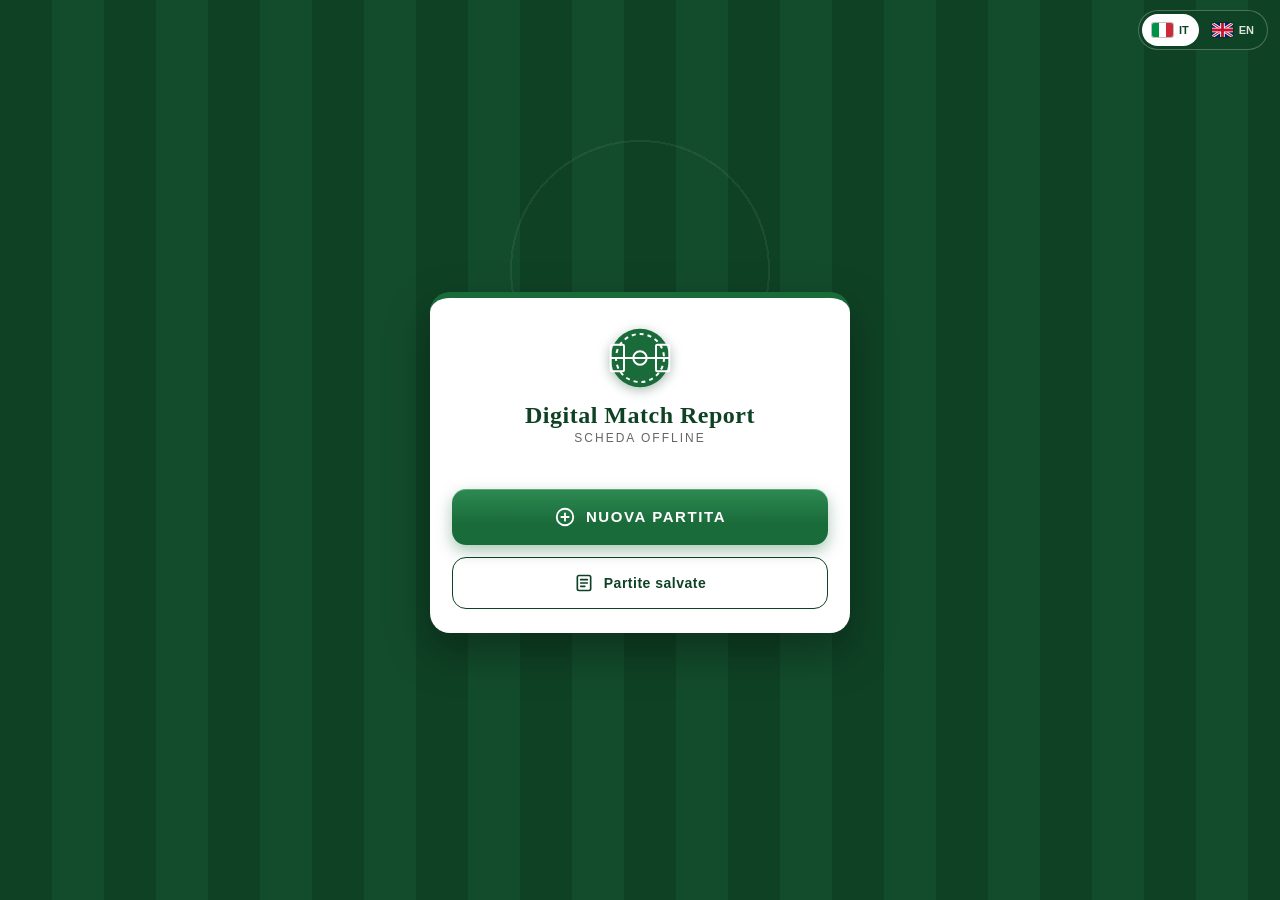
==== commit 7fb7787b: "feat: redesign the interface with pitch theme, stat cards and pill buttons" ====
--- a/game.html
+++ b/game.html
@@ -2,7 +2,7 @@
 <html lang="en">
 <head>
   <meta charset="UTF-8" />
-  <meta name="viewport" content="width=device-width, initial-scale=1.0, maximum-scale=1.0" />
+  <meta name="viewport" content="width=device-width, initial-scale=1.0" />
   <title>Digital Match Report - Game</title>
   <link rel="manifest" href="manifest.json" />
   <meta name="theme-color" content="#0f4225" />
@@ -42,24 +42,33 @@
         <span id="disp-away">Away</span>
       </div>
     </div>
+    <div class="half-indicator" id="half-indicator" aria-live="polite"></div>
   </div>
 
   <div class="match-summary-wrap">
-    <div class="summary-row">
-      <label class="summary-label" id="lbl-added-first">Recupero primo tempo</label>
-      <input type="number" min="0" max="30" id="summary-added-first" class="summary-input" />
+    <div class="stat-card">
+      <label class="summary-label" id="lbl-added-first" for="summary-added-first">Recupero primo tempo</label>
+      <div class="stat-control">
+        <span class="stat-plus" aria-hidden="true">+</span>
+        <input type="number" min="0" max="30" id="summary-added-first" class="summary-input" inputmode="numeric" />
+        <span class="stat-unit" aria-hidden="true">min</span>
+      </div>
     </div>
-    <div class="summary-row">
-      <label class="summary-label" id="lbl-added-second">Recupero secondo tempo</label>
-      <input type="number" min="0" max="30" id="summary-added-second" class="summary-input" />
+    <div class="stat-card">
+      <label class="summary-label" id="lbl-added-second" for="summary-added-second">Recupero secondo tempo</label>
+      <div class="stat-control">
+        <span class="stat-plus" aria-hidden="true">+</span>
+        <input type="number" min="0" max="30" id="summary-added-second" class="summary-input" inputmode="numeric" />
+        <span class="stat-unit" aria-hidden="true">min</span>
+      </div>
     </div>
-    <div class="summary-row total-row">
+    <div class="stat-card team-home">
       <span class="summary-label" id="lbl-subs-home">Totale cambi casa</span>
-      <strong id="summary-subs-home">0</strong>
+      <strong class="stat-value" id="summary-subs-home">0</strong>
     </div>
-    <div class="summary-row total-row">
+    <div class="stat-card team-away">
       <span class="summary-label" id="lbl-subs-away">Totale cambi ospiti</span>
-      <strong id="summary-subs-away">0</strong>
+      <strong class="stat-value" id="summary-subs-away">0</strong>
     </div>
   </div>
 
@@ -77,12 +86,12 @@
   <div class="fab-spacer"></div>
 
   <div class="fab-container">
-    <div class="fab-group">
-      <button class="fab home-fab" id="home-fab">+</button>
+    <div class="fab-group home">
+      <button class="fab home-fab" id="home-fab" type="button" aria-labelledby="fab-home-label">+</button>
       <span class="fab-label" id="fab-home-label">Home</span>
     </div>
-    <div class="fab-group">
-      <button class="fab away-fab" id="away-fab">+</button>
+    <div class="fab-group away">
+      <button class="fab away-fab" id="away-fab" type="button" aria-labelledby="fab-away-label">+</button>
       <span class="fab-label" id="fab-away-label">Away</span>
     </div>
   </div>
@@ -95,15 +104,15 @@
 
     <div class="event-type-grid">
       <div class="type-btn selected" data-type="card" id="type-card">
-        <div class="type-icon">🟨</div>
+        <div class="type-icon type-card"><svg viewBox="0 0 20 20" aria-hidden="true"><rect x="5" y="2" width="10" height="16" rx="2" fill="#f5c518"/></svg></div>
         <div class="type-label" id="lbl-type-card">Cartellino</div>
       </div>
       <div class="type-btn" data-type="goal" id="type-goal">
-        <div class="type-icon">⚽</div>
+        <div class="type-icon type-goal"><svg viewBox="0 0 24 24" fill="none" stroke="currentColor" stroke-width="1.8" stroke-linejoin="round" aria-hidden="true"><circle cx="12" cy="12" r="9.5"/><path d="M12 7.5l3.8 2.8-1.5 4.4H9.7l-1.5-4.4z" fill="currentColor"/></svg></div>
         <div class="type-label" id="lbl-type-goal">Goal</div>
       </div>
       <div class="type-btn" data-type="sub" id="type-sub">
-        <div class="type-icon">🔄</div>
+        <div class="type-icon type-sub"><svg viewBox="0 0 24 24" fill="none" stroke="currentColor" stroke-width="2" stroke-linecap="round" stroke-linejoin="round" aria-hidden="true"><path d="M8 19V6m0 0L4.5 9.5M8 6l3.5 3.5M16 5v13m0 0l-3.5-3.5M16 18l3.5-3.5"/></svg></div>
         <div class="type-label" id="lbl-type-sub">Sostituzione</div>
       </div>
     </div>
--- a/css/style.css
+++ b/css/style.css
@@ -669,3 +669,345 @@
 .event-item { border-left: 4px solid var(--home-color, transparent); }
 .event-item.away { border-left: 0; border-right: 4px solid var(--away-color, transparent); }
 .fab-label { max-width: 96px; overflow: hidden; text-overflow: ellipsis; }
+
+/* ==========================================================================
+   Iteration E - richer UI (same palette, serif headings, uppercase labels)
+   ========================================================================== */
+:root {
+  --paper: #fbfaf6;
+  --shadow-sm: 0 1px 2px rgba(10, 47, 26, 0.12), 0 1px 1px rgba(10, 47, 26, 0.06);
+  --shadow-md: 0 6px 18px rgba(10, 47, 26, 0.16);
+  --shadow-lg: 0 18px 44px rgba(0, 0, 0, 0.34);
+  --ring: 0 0 0 3px rgba(26, 107, 58, 0.28);
+  --stripe-a: #0f4225;
+  --stripe-b: #134c2c;
+  --content-max: 760px;
+}
+
+body { -webkit-tap-highlight-color: transparent; }
+button { font-family: inherit; }
+button:focus-visible,
+select:focus-visible,
+input:focus-visible { outline: none; box-shadow: var(--ring); }
+
+/* ---- Pitch backdrop for home / setup / history ---- */
+#home-screen,
+#setup-screen,
+#history-screen {
+  background-color: var(--stripe-a);
+  background-image:
+    radial-gradient(circle at 50% 30%, transparent 0 128px, rgba(255, 255, 255, 0.06) 128px 130px, transparent 130px),
+    repeating-linear-gradient(90deg, var(--stripe-a) 0 52px, var(--stripe-b) 52px 104px);
+}
+
+.setup-card {
+  border-radius: 20px;
+  padding: 1.75rem 1.4rem 1.5rem;
+  box-shadow: var(--shadow-lg);
+  border-top: 6px solid var(--green);
+  animation: cardIn 0.35s cubic-bezier(0.2, 0.8, 0.2, 1);
+}
+@keyframes cardIn { from { opacity: 0; transform: translateY(14px); } to { opacity: 1; transform: translateY(0); } }
+
+.setup-brand { text-align: center; margin-bottom: 0.5rem; }
+.setup-brand svg { width: 60px; height: 60px; filter: drop-shadow(0 3px 6px rgba(15, 66, 37, 0.35)); }
+.setup-brand h1 { font-size: 24px; letter-spacing: 0.4px; margin-top: 10px; color: var(--green-dark); }
+.setup-brand p { font-size: 12px; font-family: 'Helvetica Neue', sans-serif; letter-spacing: 3px; text-transform: uppercase; color: var(--muted); margin-top: 4px; }
+.setup-logo svg { width: 64px; height: 64px; filter: drop-shadow(0 3px 6px rgba(15, 66, 37, 0.35)); }
+.setup-logo h1 { font-size: 24px; }
+
+.form-section-title {
+  display: flex; align-items: center; gap: 10px;
+  margin: 1.25rem 0 0.75rem;
+  font-size: 11px; font-family: 'Helvetica Neue', sans-serif; font-weight: 700;
+  text-transform: uppercase; letter-spacing: 2.5px; color: var(--green);
+}
+.form-section-title::after { content: ''; flex: 1; height: 1px; background: linear-gradient(90deg, var(--border), transparent); }
+
+.field-head { display: flex; align-items: center; gap: 7px; margin-bottom: 6px; }
+.field-head svg { width: 17px; height: 17px; color: var(--green); flex-shrink: 0; }
+.form-group .field-head label { margin: 0; }
+.form-group label { font-size: 11px; font-weight: 600; }
+
+.form-group input,
+.form-group select {
+  min-height: 46px;
+  transition: border-color 0.15s, box-shadow 0.15s, background 0.15s;
+}
+.form-group input:hover,
+.form-group select:hover { border-color: rgba(26, 107, 58, 0.55); }
+.form-group input:focus,
+.form-group select:focus { border-color: var(--green); background: var(--white); box-shadow: var(--ring); }
+.form-group select { appearance: none; padding-right: 36px; background-image: url("data:image/svg+xml,%3Csvg xmlns='http://www.w3.org/2000/svg' viewBox='0 0 20 20' fill='none' stroke='%231a6b3a' stroke-width='2' stroke-linecap='round' stroke-linejoin='round'%3E%3Cpath d='M5 8l5 5 5-5'/%3E%3C/svg%3E"); background-repeat: no-repeat; background-position: right 10px center; background-size: 18px; }
+
+/* ---- Buttons ---- */
+.btn-primary {
+  min-height: 56px; border-radius: 14px;
+  display: flex; align-items: center; justify-content: center; gap: 10px;
+  font-size: 15px; letter-spacing: 1.6px; text-transform: uppercase;
+  background: linear-gradient(180deg, var(--green-light), var(--green) 62%);
+  box-shadow: 0 6px 16px rgba(26, 107, 58, 0.38), inset 0 1px 0 rgba(255, 255, 255, 0.25);
+  transition: transform 0.12s, box-shadow 0.15s, filter 0.15s;
+}
+.btn-primary:hover { filter: brightness(1.06); box-shadow: 0 8px 20px rgba(26, 107, 58, 0.45), inset 0 1px 0 rgba(255, 255, 255, 0.25); }
+.btn-primary:active { transform: translateY(1px) scale(0.99); }
+.btn-primary::before {
+  content: ''; width: 22px; height: 22px; flex-shrink: 0;
+  background: center / contain no-repeat url("data:image/svg+xml,%3Csvg xmlns='http://www.w3.org/2000/svg' viewBox='0 0 24 24' fill='none' stroke='white' stroke-width='2' stroke-linecap='round' stroke-linejoin='round'%3E%3Ccircle cx='12' cy='12' r='9'/%3E%3Cpath d='M12 8v8M8 12h8'/%3E%3C/svg%3E");
+}
+#start-match-btn { margin-top: 1.5rem; min-height: 60px; font-size: 16px; }
+#start-match-btn::before {
+  background-image: url("data:image/svg+xml,%3Csvg xmlns='http://www.w3.org/2000/svg' viewBox='0 0 24 24' fill='none' stroke='white' stroke-width='2' stroke-linecap='round' stroke-linejoin='round'%3E%3Ccircle cx='8' cy='15' r='5'/%3E%3Cpath d='M13 13l8-3v-3h-9'/%3E%3C/svg%3E");
+}
+.btn-secondary {
+  min-height: 52px; border-radius: 14px;
+  display: flex; align-items: center; justify-content: center; gap: 10px;
+  transition: background 0.15s, transform 0.12s;
+}
+.btn-secondary:hover { background: #e8f4ed; }
+.btn-secondary:active { transform: scale(0.985); }
+.btn-secondary::before {
+  content: ''; width: 20px; height: 20px; flex-shrink: 0;
+  background: center / contain no-repeat url("data:image/svg+xml,%3Csvg xmlns='http://www.w3.org/2000/svg' viewBox='0 0 24 24' fill='none' stroke='%230f4225' stroke-width='2' stroke-linecap='round' stroke-linejoin='round'%3E%3Crect x='4' y='3' width='16' height='18' rx='2'/%3E%3Cpath d='M8 8h8M8 12h8M8 16h5'/%3E%3C/svg%3E");
+}
+.btn-link { min-height: 40px; display: inline-flex; align-items: center; }
+.btn-link:hover { text-decoration: underline; }
+
+/* ---- Recent / history cards ---- */
+.history-card { border-radius: 14px; box-shadow: var(--shadow-sm); transition: transform 0.15s, box-shadow 0.15s; }
+.recent-card:hover { transform: translateY(-2px); box-shadow: var(--shadow-md); }
+.recent-card:active { transform: scale(0.99); }
+
+/* ---- Match header and scoreboard ---- */
+.match-header {
+  position: relative; overflow: hidden;
+  background: linear-gradient(180deg, #0a331c 0%, var(--green-dark) 100%);
+  border-bottom: 4px solid var(--green);
+  padding: 12px max(14px, calc((100% - var(--content-max)) / 2)) 18px;
+}
+.match-header::before {
+  content: ''; position: absolute; inset: 0; pointer-events: none;
+  background: repeating-linear-gradient(90deg, rgba(255, 255, 255, 0.04) 0 36px, transparent 36px 72px);
+}
+.match-header > * { position: relative; }
+.half-btn { min-height: 40px; padding: 6px 12px; }
+.half-btn:hover { background: rgba(255, 255, 255, 0.22); }
+.half-btn:active { transform: scale(0.96); }
+.match-meta { font-size: 11px; margin-bottom: 14px; }
+
+.scoreboard { grid-template-columns: minmax(0, 1fr) auto minmax(0, 1fr); gap: 8px; align-items: start; }
+.team-name, .team-name.away {
+  flex-direction: column; align-items: center; justify-content: flex-start;
+  gap: 8px; text-align: center; font-size: 14px; line-height: 1.2; overflow-wrap: anywhere;
+}
+.score-display {
+  align-self: center;
+  padding: 10px 16px; gap: 8px; border-radius: 16px;
+  background: rgba(0, 0, 0, 0.3);
+  border: 1px solid rgba(255, 255, 255, 0.16);
+  box-shadow: inset 0 2px 10px rgba(0, 0, 0, 0.4);
+}
+.score-num { font-size: 46px; line-height: 1; min-width: 32px; font-variant-numeric: tabular-nums; text-shadow: 0 2px 6px rgba(0, 0, 0, 0.35); }
+.score-sep { font-size: 24px; }
+.half-indicator {
+  display: flex; align-items: center; gap: 8px;
+  width: fit-content; margin: 14px auto 0; padding: 5px 14px;
+  border-radius: 999px; background: rgba(255, 255, 255, 0.12);
+  font-family: 'Helvetica Neue', sans-serif; font-size: 11px; font-weight: 700;
+  letter-spacing: 2px; text-transform: uppercase; color: rgba(255, 255, 255, 0.92);
+}
+.half-indicator::before { content: ''; width: 8px; height: 8px; border-radius: 50%; background: #7bd88f; box-shadow: 0 0 0 3px rgba(123, 216, 143, 0.25); }
+
+/* ---- Stoppage time and substitutions as cards ---- */
+.match-summary-wrap {
+  display: grid; grid-template-columns: 1fr 1fr; gap: 10px;
+  width: calc(100% - 24px); max-width: var(--content-max);
+  margin: 12px auto 0; padding: 0; background: none; border: 0;
+}
+.stat-card {
+  position: relative; overflow: hidden;
+  display: flex; flex-direction: column; justify-content: space-between; gap: 8px;
+  padding: 10px 12px 10px 16px; min-height: 84px;
+  background: var(--white); border: 1px solid var(--border); border-radius: 14px;
+  box-shadow: var(--shadow-sm);
+}
+.stat-card::before { content: ''; position: absolute; left: 0; top: 0; bottom: 0; width: 5px; background: var(--card-accent, var(--green)); }
+.stat-card.team-home { --card-accent: var(--home-color, var(--green)); }
+.stat-card.team-away { --card-accent: var(--away-color, var(--green-dark)); }
+.stat-card .summary-label { font-size: 11px; line-height: 1.3; }
+.stat-control { display: flex; align-items: center; gap: 6px; }
+.stat-plus { font-size: 20px; font-weight: 700; color: var(--green); }
+.stat-unit { font-size: 11px; font-family: 'Helvetica Neue', sans-serif; letter-spacing: 1px; text-transform: uppercase; color: var(--muted); }
+.stat-card .summary-input {
+  width: 100%; min-width: 0; min-height: 44px; font-size: 20px; font-weight: 700;
+  font-family: 'Georgia', serif; color: var(--green-dark); background: var(--off-white);
+  border: 1.5px solid var(--border); border-radius: 10px; transition: border-color 0.15s, box-shadow 0.15s;
+}
+.stat-card .summary-input:focus { border-color: var(--green); box-shadow: var(--ring); outline: none; }
+.stat-value { font-size: 32px; line-height: 1; color: var(--green-dark); font-variant-numeric: tabular-nums; }
+
+/* ---- Events ---- */
+.pitch-area { width: 100%; max-width: var(--content-max); margin: 14px auto 0; }
+.team-col { padding: 12px 10px; }
+.team-col.home { border-right: 1px dashed rgba(0, 0, 0, 0.14); }
+.team-col-header { font-size: 12px; font-weight: 700; color: var(--text); letter-spacing: 1.2px; margin-bottom: 12px; overflow-wrap: anywhere; }
+
+.events-list { position: relative; gap: 8px; }
+.events-list::before { content: ''; position: absolute; top: 6px; bottom: 6px; width: 2px; border-radius: 2px; background: var(--border); }
+.team-col.home .events-list { padding-left: 12px; }
+.team-col.home .events-list::before { left: 2px; }
+.team-col.away .events-list { padding-right: 12px; }
+.team-col.away .events-list::before { right: 2px; }
+.events-list:has(.empty-state)::before { display: none; }
+.events-list:has(.empty-state) { padding-left: 0 !important; padding-right: 0 !important; }
+
+.event-item {
+  position: relative; min-height: 52px; padding: 8px 10px; gap: 8px;
+  border-radius: 12px; box-shadow: var(--shadow-sm);
+  animation: eventIn 0.32s cubic-bezier(0.2, 0.8, 0.2, 1);
+  transition: box-shadow 0.15s, transform 0.15s;
+}
+.event-item:hover { box-shadow: var(--shadow-md); }
+.event-item::before {
+  content: ''; position: absolute; top: 50%; left: -19px;
+  width: 8px; height: 8px; border-radius: 50%;
+  background: var(--home-color, var(--green)); border: 2px solid var(--off-white);
+  box-sizing: content-box; transform: translateY(-50%);
+}
+.event-item.away::before { left: auto; right: -19px; background: var(--away-color, var(--green-dark)); }
+@keyframes eventIn { from { opacity: 0; transform: translateX(-10px) scale(0.97); } to { opacity: 1; transform: none; } }
+.event-item.away { animation-name: eventInAway; }
+@keyframes eventInAway { from { opacity: 0; transform: translateX(10px) scale(0.97); } to { opacity: 1; transform: none; } }
+
+.event-icon { width: 32px; height: 32px; border-radius: 9px; background: #f3f1ea; }
+.event-icon svg { width: 20px; height: 20px; }
+.event-icon.yellow { background: #f3f1ea; color: var(--card-yellow); }
+.event-icon.red { background: #f3f1ea; color: var(--card-red); }
+.event-icon.yellow.second { background: #f3f1ea; }
+.event-icon.goal { background: #e3f1e8; color: var(--green-dark); }
+.event-icon.sub { background: #e8f0fe; color: #1a56c4; }
+.event-player { font-size: 14px; }
+.event-detail { font-size: 11px; }
+.event-badge { font-size: 10px; }
+.event-min {
+  font-size: 13px; font-weight: 700; font-style: normal; font-variant-numeric: tabular-nums;
+  color: var(--text); background: var(--off-white); border: 1px solid var(--border);
+  padding: 3px 8px; border-radius: 999px;
+}
+.event-delete-btn {
+  width: 36px; height: 36px; margin: -4px -4px -4px 0; border-radius: 10px;
+  display: inline-flex; align-items: center; justify-content: center;
+  font-size: 22px; color: #8a8a8a; transition: background 0.15s, color 0.15s;
+}
+.event-delete-btn:hover { background: #fdecea; color: var(--card-red); }
+.event-item.away .event-delete-btn { margin: -4px 0 -4px -4px; }
+
+.half-divider {
+  display: flex; align-items: center; gap: 8px; margin: 8px 0; padding: 0; border: 0;
+  font-size: 11px; font-weight: 700; letter-spacing: 1.5px;
+}
+.half-divider::before, .half-divider::after { content: ''; flex: 1; height: 1px; background: rgba(0, 0, 0, 0.18); }
+.team-col.away .half-divider { text-align: center; }
+
+.empty-state {
+  display: flex; flex-direction: column; align-items: center; gap: 4px;
+  padding: 26px 10px; font-style: normal;
+  background: rgba(255, 255, 255, 0.7); border: 1.5px dashed rgba(0, 0, 0, 0.18); border-radius: 14px;
+}
+.empty-state::before {
+  content: ''; width: 46px; height: 46px; margin-bottom: 6px; opacity: 0.6;
+  background: center / contain no-repeat url("data:image/svg+xml,%3Csvg xmlns='http://www.w3.org/2000/svg' viewBox='0 0 24 24' fill='none' stroke='%231a6b3a' stroke-width='1.5' stroke-linejoin='round'%3E%3Ccircle cx='12' cy='12' r='9.5'/%3E%3Cpath d='M12 7.5l3.8 2.8-1.5 4.4H9.7l-1.5-4.4zM12 7.5V3M15.8 10.3l4.2-1.4M14.3 14.7l2.6 3.6M9.7 14.7l-2.6 3.6M8.2 10.3L4 8.9'/%3E%3C/svg%3E");
+}
+.empty-state strong { font-family: 'Georgia', serif; font-size: 15px; color: var(--green-dark); }
+.empty-state span { font-size: 12px; color: var(--muted); line-height: 1.4; }
+.history-empty::before { display: none; }
+
+/* ---- Floating action area ---- */
+.fab-spacer { height: 112px; }
+.fab-container {
+  bottom: 12px; width: calc(100% - 24px); max-width: 560px; gap: 10px; padding: 8px;
+  background: rgba(247, 246, 242, 0.86); backdrop-filter: blur(10px); -webkit-backdrop-filter: blur(10px);
+  border: 1px solid var(--border); border-radius: 22px; box-shadow: var(--shadow-md);
+}
+.fab-group {
+  position: relative; flex: 1; min-width: 0; flex-direction: row; gap: 10px;
+  padding: 6px 12px 6px 6px; border-radius: 16px;
+  background: var(--home-color, var(--green)); color: var(--home-ink, #fff);
+  transition: transform 0.12s, filter 0.15s;
+}
+.fab-group.away { flex-direction: row-reverse; padding: 6px 6px 6px 12px; background: var(--away-color, var(--green-dark)); color: var(--away-ink, #fff); }
+.fab-group:hover { filter: brightness(1.08); }
+.fab-group:active { transform: scale(0.97); }
+.fab-group .fab, .fab-group .fab.home-fab, .fab-group .fab.away-fab {
+  width: 48px; height: 48px; flex-shrink: 0; position: static;
+  background: rgba(255, 255, 255, 0.24); color: inherit; box-shadow: none; font-size: 30px; line-height: 1;
+}
+.fab-group .fab::after { content: ''; position: absolute; inset: 0; border-radius: 16px; }
+.fab-group .fab:focus-visible { box-shadow: none; }
+.fab-group:has(.fab:focus-visible) { box-shadow: 0 0 0 3px var(--white), 0 0 0 6px var(--green); }
+.fab-label {
+  position: static; transform: none; flex: 1; min-width: 0; max-width: none;
+  font-size: 13px; font-weight: 700; letter-spacing: 0.6px; text-align: left;
+  color: inherit; overflow: hidden; text-overflow: ellipsis; white-space: nowrap;
+}
+.fab-group.away .fab-label { text-align: right; }
+
+/* ---- Modal ---- */
+.modal { border-radius: 24px 24px 0 0; box-shadow: 0 -10px 40px rgba(0, 0, 0, 0.25); }
+.type-btn { min-height: 76px; border-radius: 14px; transition: border-color 0.15s, background 0.15s, transform 0.12s; }
+.type-btn:active { transform: scale(0.97); }
+.type-btn .type-icon { width: 32px; height: 32px; display: flex; align-items: center; justify-content: center; color: var(--green-dark); }
+.type-btn .type-icon svg { width: 28px; height: 28px; }
+.type-btn .type-label { font-size: 12px; }
+.modal-field label { font-size: 11px; }
+.modal-field input, .modal-field select { min-height: 48px; border-radius: 10px; }
+.modal-field input:focus, .modal-field select:focus { box-shadow: var(--ring); outline: none; }
+.card-type-btn { min-height: 48px; display: flex; align-items: center; justify-content: center; border-radius: 10px; }
+.btn-cancel, .btn-save, .btn-danger { min-height: 50px; border-radius: 12px; transition: transform 0.12s, filter 0.15s; }
+.btn-cancel:active, .btn-save:active, .btn-danger:active { transform: scale(0.97); }
+.btn-save:hover, .btn-danger:hover { filter: brightness(1.08); }
+
+/* ---- Team picker touch sizes ---- */
+.swatch { width: 32px; height: 32px; }
+.form-group .color-input { width: 44px; height: 36px; }
+
+/* ---- Wider screens ---- */
+@media (min-width: 640px) {
+  .team-name, .team-name.away { font-size: 17px; }
+  .score-num { font-size: 56px; }
+  .event-player { font-size: 15px; }
+}
+
+@media (max-width: 360px) {
+  .score-num { font-size: 38px; }
+  .team-name, .team-name.away { font-size: 13px; }
+  .fab-label { font-size: 12px; }
+}
+
+@media (prefers-reduced-motion: reduce) {
+  *, *::before, *::after { animation: none !important; transition: none !important; }
+}
+
+/* ---- Event card layout that fits half-width columns ---- */
+.pitch-area { grid-template-columns: minmax(0, 1fr) minmax(0, 1fr); }
+.team-col { min-width: 0; padding: 12px 8px; }
+.event-item {
+  display: grid; align-items: center; column-gap: 8px; row-gap: 2px;
+  grid-template-columns: 32px minmax(0, 1fr) auto;
+  grid-template-areas: "icon info min" "icon info del";
+  padding: 8px 8px 8px 10px;
+}
+.event-item.away {
+  grid-template-columns: auto minmax(0, 1fr) 32px;
+  grid-template-areas: "min info icon" "del info icon";
+  padding: 8px 10px 8px 8px;
+}
+.event-icon { grid-area: icon; align-self: start; }
+.event-info { grid-area: info; }
+.event-min { grid-area: min; justify-self: end; padding: 2px 7px; font-size: 12px; }
+.event-item.away .event-min { justify-self: start; }
+.event-delete-btn { grid-area: del; justify-self: end; width: 36px; height: 30px; margin: 0; font-size: 20px; }
+.event-item.away .event-delete-btn { justify-self: start; margin: 0; }
+.event-player { white-space: normal; overflow-wrap: anywhere; }
+.event-detail { overflow-wrap: anywhere; }
+.fab-label { white-space: normal; display: -webkit-box; -webkit-line-clamp: 2; -webkit-box-orient: vertical; line-height: 1.2; overflow: hidden; }
